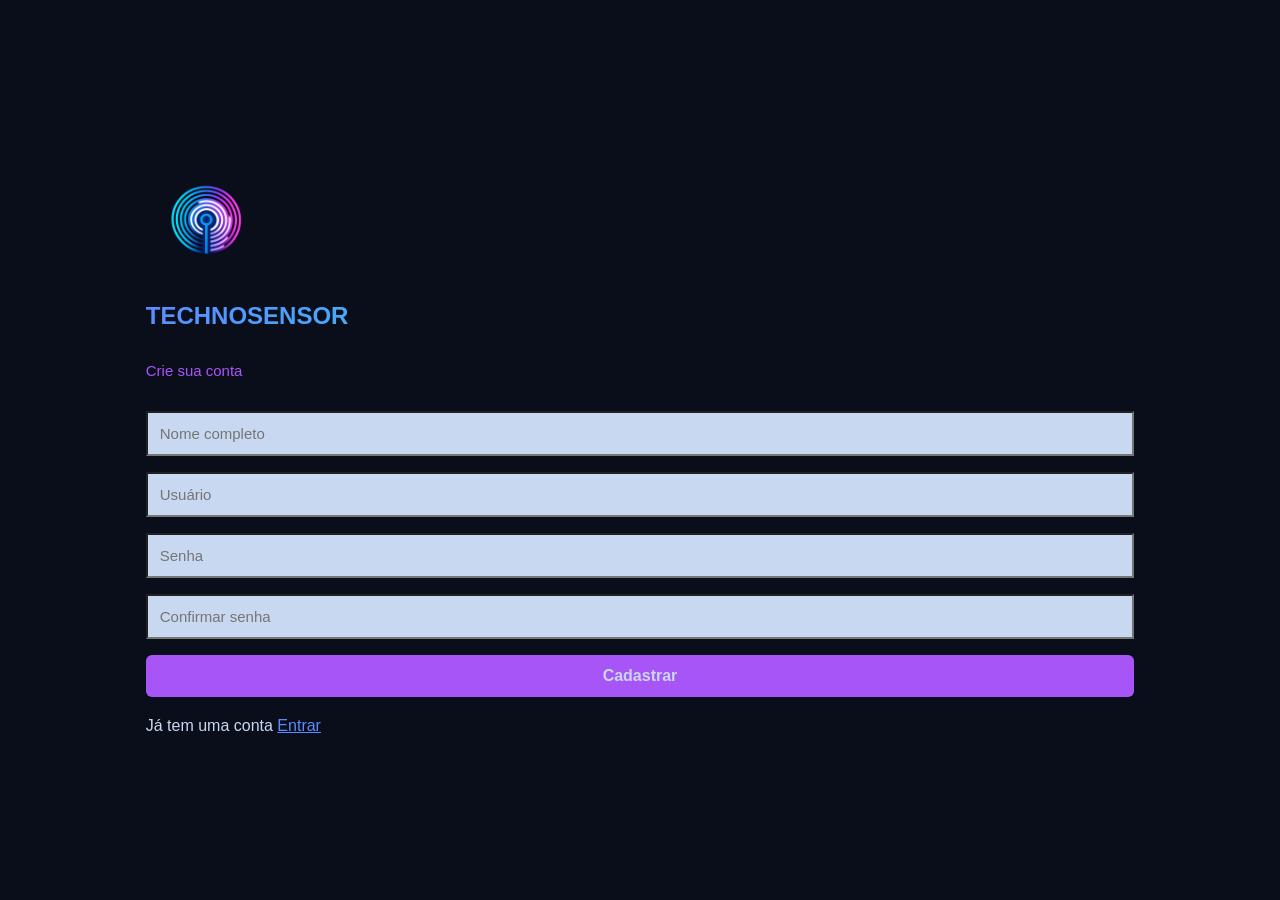
==== frontend/cadastro.html @ 4fa0659c "adição de tela de cadastro" ====
<!DOCTYPE html>
<html lang="pt-BR">
    <head>
        <meta charset="UTF-8">
        <meta name="viewport" content="width=device-width, initial-scale=1.0">
        <title>Technosensor - Cadastro</title>
        <link rel="stylesheet" href="css/style.css">
    </head>

    <body>
        <div class="login-wrappper">

            <div class="login-contain">
                <div class="logo-marca">
                    <img src="assets/icone.png" alt="Logo da empresa TECHNOSENSOR">
                    <h1>TECHNOSENSOR</h1>
                    <p class="subtitulo">Crie sua conta</p>
                </div>

            <form id="form-cadastro">
                <input type="text" id="nome" placeholder="Nome completo">
                <input type="text" id="novo-usuario" placeholder="Usuário">
                <input type="password" id="nova-senha" placeholder="Senha">
                <input type="password" id="confirmar-senha" placeholder="Confirmar senha">
                <button type="submit">Cadastrar</button>
            </form>

            <p>Já tem uma conta <a href="index.html">Entrar</a></p>

            </div>

            <script src="js/cadastro.js"></script>
        </div>
    </body>
</html>
---- frontend/css/style.css ----
:root {
    --bg: #0a0e1a; /*cor de fundo/background*/
    --painel: #0f1535; /*painéis*/
    --borda:  #1e2d5a;  /*bordas da página*/
    --accent: #5b8cff; /* navy blue*/
    --accent2: #a855f7; /*purple*/
    --texto: #c8d8f0; /*texto claro*/
    --texto2: #4a6080; /*texto secundário*/
}

* {
    margin: 0;
    padding: 0;
    box-sizing: border-box;
}

body {
    background-color: var(--bg);
    color: var(--texto);
    font-family: Arial, Helvetica, sans-serif;
    height: 100vh;
    display: flex;
    justify-content: center;
    align-items: center;
}

.logo-marca img{
    width: 120px;
    height: 120px;
    object-fit: contain;
    margin-bottom: 12px;
}

.login-container {
    background-color: var(--bg);
    border: 1px solid var(--accent);
    border-radius: 8px;
    padding: 40px;
    width: 100%;
    max-width: 400px;
    text-align: center;
}

h1 {
    font-size: 24px;
    background: linear-gradient(
        90deg,
        var(--accent),
        #38bdf8,
        var(--accent2),
        #ec4899
    );
    margin-bottom: 32px;

    background-clip: text;
    -webkit-background-clip: text;
    -webkit-text-fill-color: transparent;
}

.subtitulo {
    font-size: 15px;
    color: var(--accent2);
    margin-bottom: 32px;
}

input {
    width: 100%;
    padding: 12px;
    margin-bottom: 16px;
    background-color: var(--texto);
    font-size: 15px;
}

input:focus {
    outline: none;
    border-color: var(--borda);
}

button {
    width: 100%;
    padding: 12px;
    background-color: var(--accent2);
    color: var(--texto);
    border: none;
    border-radius: 6px;
    font-size: 16px;
    font-weight: bold;
    cursor: pointer;
    margin-bottom: 20px;
}

button:hover {
    background-color: var(--accent);
}

a {
    color: var(--accent)
}
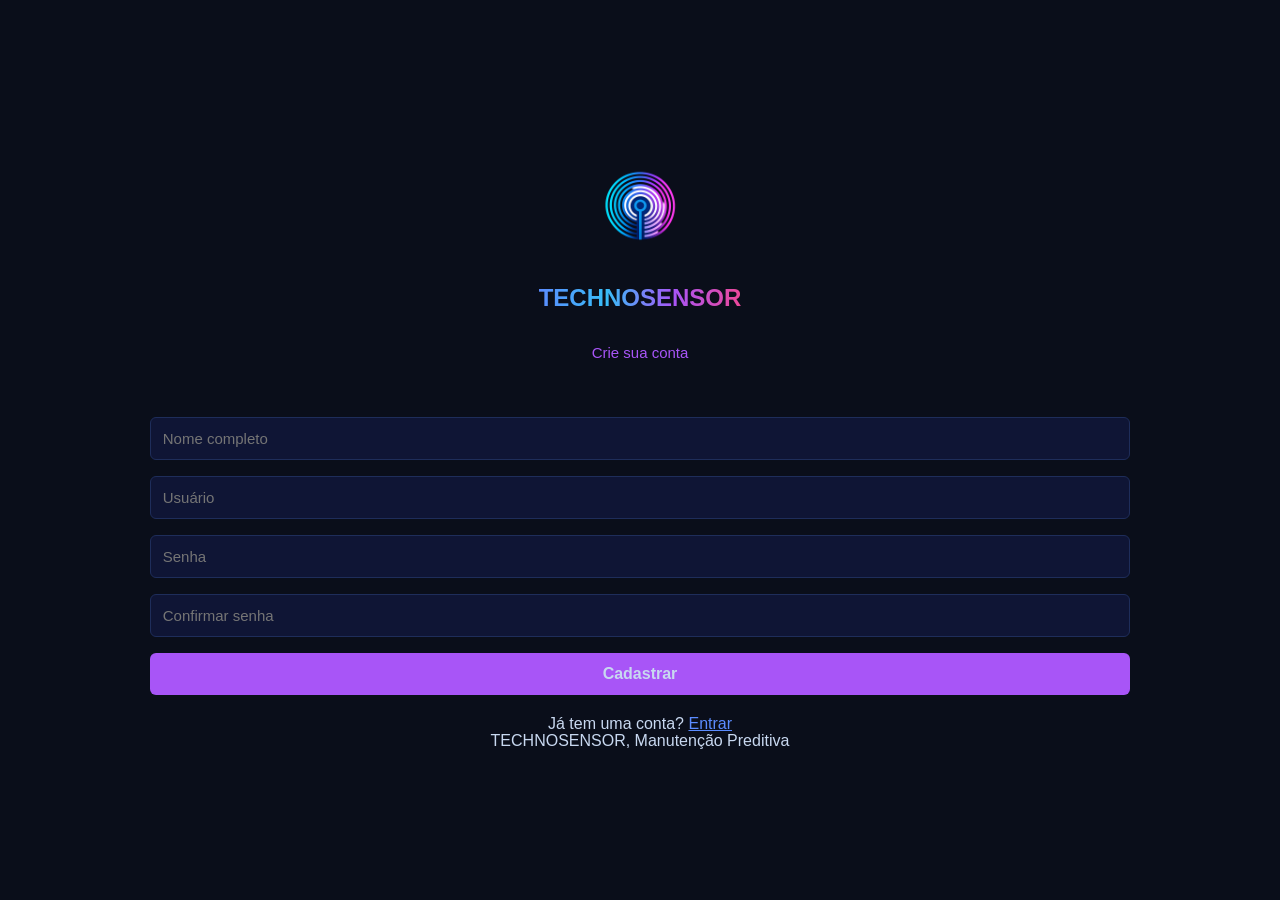
==== commit 93316109: "funcionamento básico do front end" ====
--- a/frontend/cadastro.html
+++ b/frontend/cadastro.html
@@ -11,21 +11,24 @@
         <div class="login-wrappper">
 
             <div class="login-contain">
-                <div class="logo-marca">
+                <div class="logo-marca cadastro">
                     <img src="assets/icone.png" alt="Logo da empresa TECHNOSENSOR">
                     <h1>TECHNOSENSOR</h1>
                     <p class="subtitulo">Crie sua conta</p>
                 </div>
 
             <form id="form-cadastro">
-                <input type="text" id="nome" placeholder="Nome completo">
-                <input type="text" id="novo-usuario" placeholder="Usuário">
-                <input type="password" id="nova-senha" placeholder="Senha">
-                <input type="password" id="confirmar-senha" placeholder="Confirmar senha">
+                <input class="campo" type="text" id="nome" placeholder="Nome completo">
+                <input class="campo" type="text" id="novo-usuario" placeholder="Usuário">
+                <input class="campo" type="password" id="nova-senha" placeholder="Senha">
+                <input class="campo" type="password" id="confirmar-senha" placeholder="Confirmar senha">
                 <button type="submit">Cadastrar</button>
             </form>
 
-            <p>Já tem uma conta <a href="index.html">Entrar</a></p>
+            <footer class="cadastro-rodape">
+                <p>Já tem uma conta? <a href="index.html">Entrar</a></p>
+                <p class="empresa">TECHNOSENSOR, Manutenção Preditiva</p>
+            </footer>
 
             </div>
 
--- a/frontend/css/style.css
+++ b/frontend/css/style.css
@@ -94,5 +94,32 @@
 }
 
 a {
-    color: var(--accent)
+    color: var(--accent);
+}
+
+.cadastro {
+    display: flex;
+    flex-direction: column;
+    align-items: center;
+    margin-bottom: 24px;
+}
+
+.cadastro-rodape {
+    text-align: center;
+}
+
+.empresa {
+    gap: 16px;
+    line-height: 16px;
+}
+
+.campo {
+    width: 100%;
+    padding: 12px;
+    margin-bottom: 16px;
+    background-color: var(--painel);
+    border: 1px solid var(--borda);
+    border-radius: 6px;
+    color: var(--texto);
+    font-size: 15px;
 }
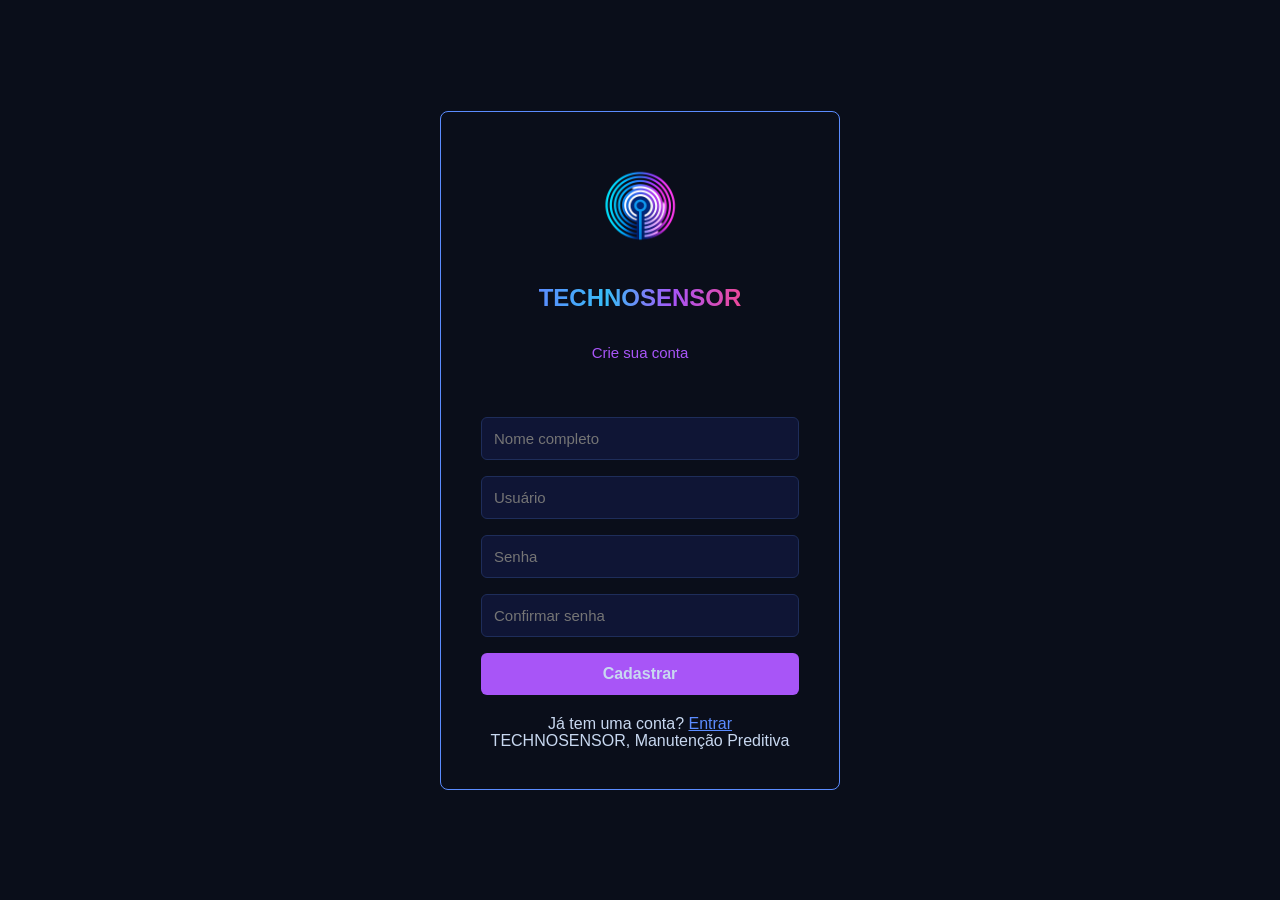
==== commit b10a267b: "adição de rotas de cadastro elogin" ====
--- a/frontend/cadastro.html
+++ b/frontend/cadastro.html
@@ -8,9 +8,9 @@
     </head>
 
     <body>
-        <div class="login-wrappper">
+        <div class="login-wrapper">
 
-            <div class="login-contain">
+            <div class="login-container">
                 <div class="logo-marca cadastro">
                     <img src="assets/icone.png" alt="Logo da empresa TECHNOSENSOR">
                     <h1>TECHNOSENSOR</h1>
--- a/frontend/css/style.css
+++ b/frontend/css/style.css
@@ -122,4 +122,22 @@
     border-radius: 6px;
     color: var(--texto);
     font-size: 15px;
+}
+
+@media (max-width: 768px) {
+
+    .login-container {
+        padding: 24px;
+        margin: 16px;
+    }
+
+    .logo-marca img {
+        width: 80px;
+        height: 80px;
+    }
+
+    h1 {
+        font-size: 20px;
+    }
+
 }
